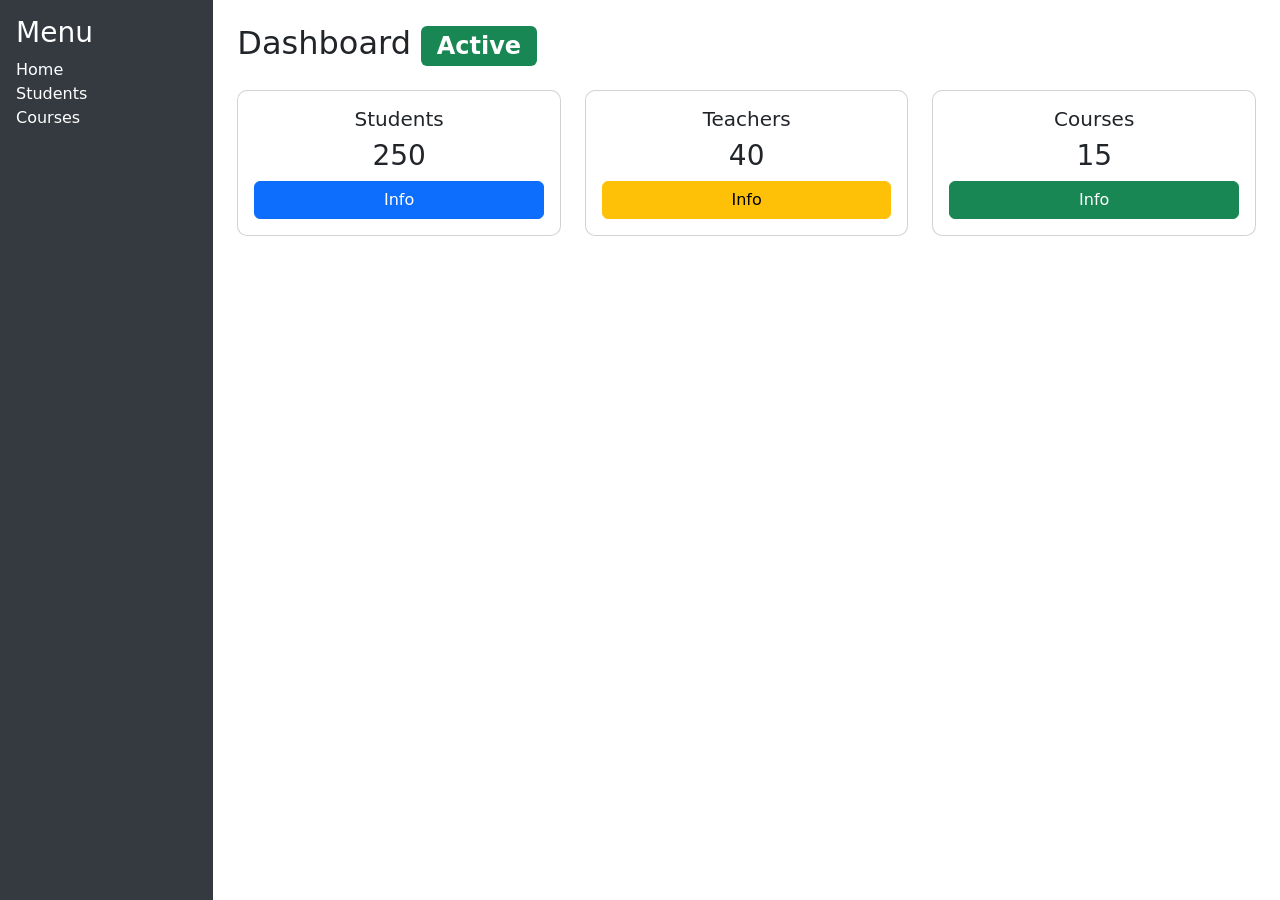
==== index.html @ a3d78cdf "first commit" ====
<!DOCTYPE html>
<html>
<head>

<title>Dashboard</title>

<link href="https://cdn.jsdelivr.net/npm/bootstrap@5.3.3/dist/css/bootstrap.min.css" rel="stylesheet">

<link rel="stylesheet" href="style.css">

</head>

<body>

<div class="container-fluid">

<div class="row">

<div class="col-2 sidebar p-3">

<h3 class="text-white">Menu</h3>

<a href="index.html" class="nav-link text-white">Home</a>

<a href="students.html" class="nav-link text-white">Students</a>

<a href="courses.html" class="nav-link text-white">Courses</a>

</div>

<div class="col-10 p-4">

<h2>
Dashboard
<span class="badge bg-success">Active</span>
</h2>

<div class="row mt-4">

<div class="col-4">

<div class="card p-3 text-center">

<h5>Students</h5>

<h3>250</h3>

<button class="btn btn-primary"
data-bs-toggle="tooltip"
title="Student Data">
Info
</button>

</div>

</div>

<div class="col-4">

<div class="card p-3 text-center">

<h5>Teachers</h5>

<h3>40</h3>

<button class="btn btn-warning"
data-bs-toggle="tooltip"
title="Teacher Data">
Info
</button>

</div>

</div>

<div class="col-4">

<div class="card p-3 text-center">

<h5>Courses</h5>

<h3>15</h3>

<button class="btn btn-success"
data-bs-toggle="tooltip"
title="Course Data">
Info
</button>

</div>

</div>

</div>

</div>

</div>

</div>

<script src="https://cdn.jsdelivr.net/npm/bootstrap@5.3.3/dist/js/bootstrap.bundle.min.js"></script>

<script>

var tooltipTriggerList=[].slice.call(document.querySelectorAll('[data-bs-toggle="tooltip"]'))

tooltipTriggerList.map(function(a){

return new bootstrap.Tooltip(a)

})

</script>

</body>
</html>
---- style.css ----
.sidebar{
background:#343a40;
min-height:100vh;
}

.nav-link:hover{
background:#495057;
}

.card{
border-radius:10px;
}
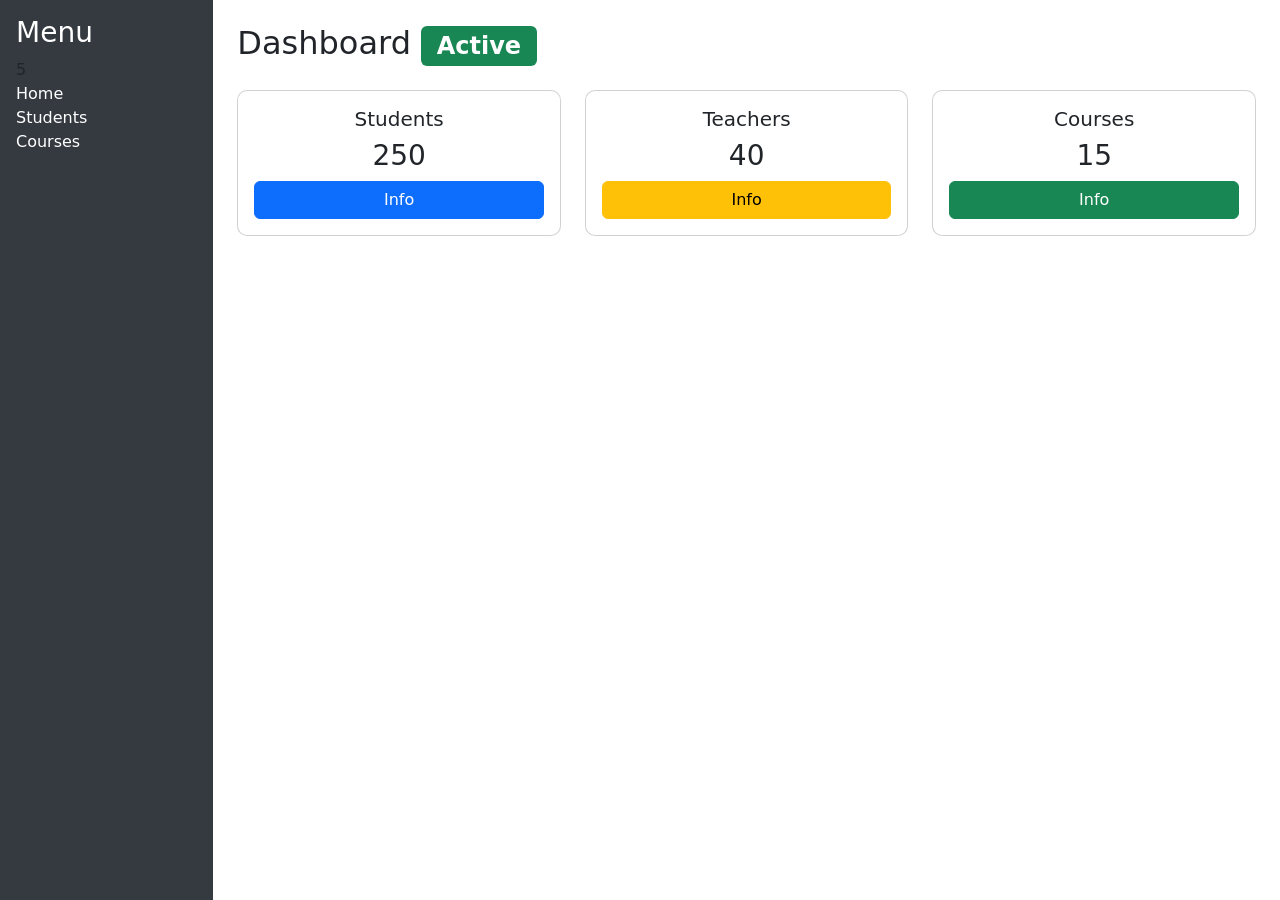
==== commit 55ccb91b: "first commit" ====
--- a/index.html
+++ b/index.html
@@ -18,7 +18,7 @@
 
 <div class="col-2 sidebar p-3">
 
-<h3 class="text-white">Menu</h3>
+<h3 class="text-white">Menu</h3>5
 
 <a href="index.html" class="nav-link text-white">Home</a>
 
